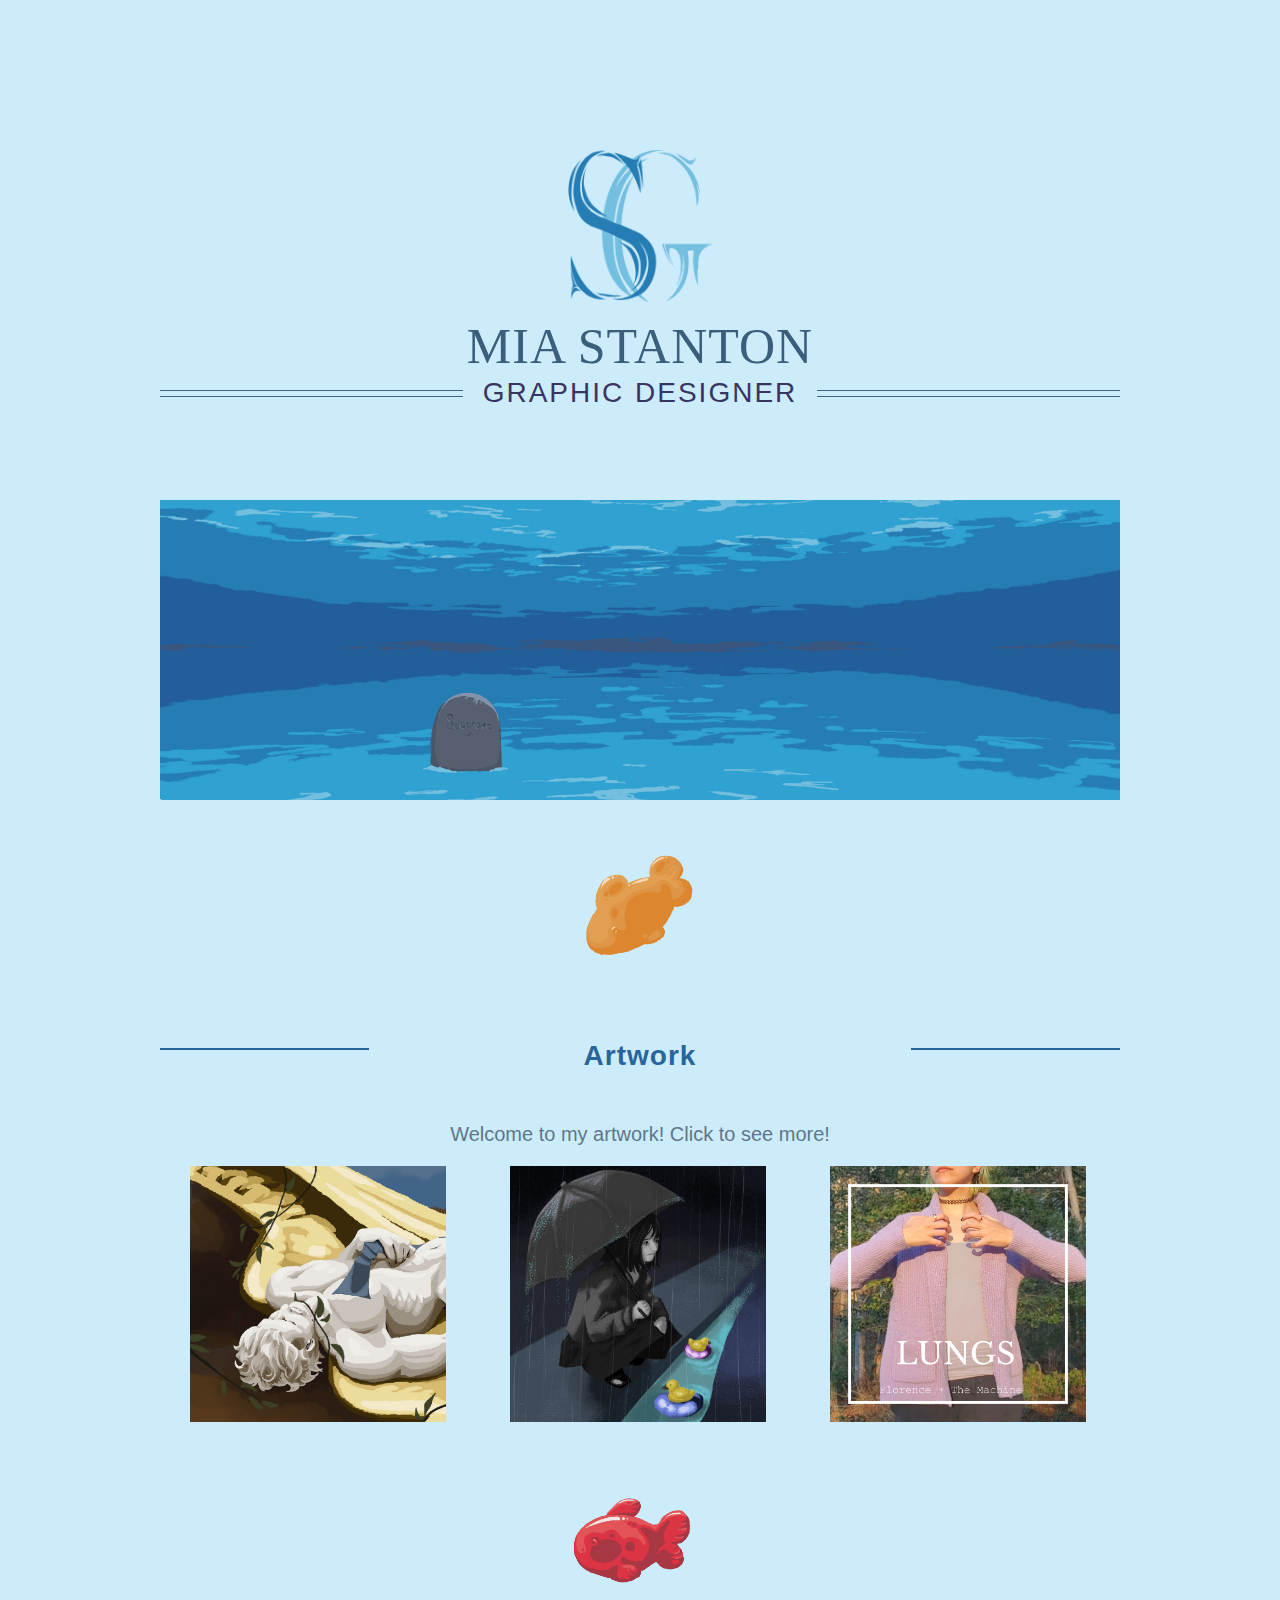
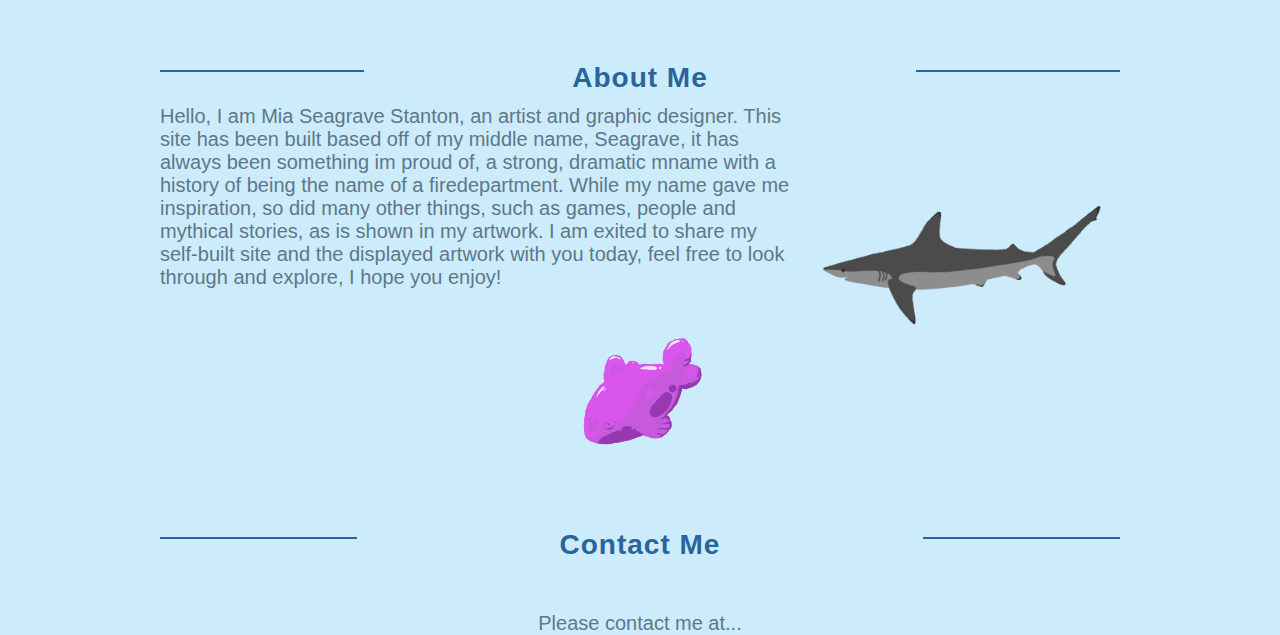
==== index.html @ 09b9c5f2 "Mason Help" ====
<html>
    <head>
      <meta name="viewport" content="width=device-width, initial-scale=1">
      <script src="https://ajax.googleapis.com/ajax/libs/jquery/3.5.1/jquery.min.js"></script>
        <title>Mias Portfolio</title>
        <link rel="stylesheet" href="https://cdnjs.cloudflare.com/ajax/libs/animate.css/4.1.1/animate.min.css"/>
        <link rel="stylesheet" href="styles.css">
      
    </head>

<body>

 <!--Navigation bar-->
<div id="nav-placeholder"></div>
<script>
  $.get("nav.html", function(data){
      $("#nav-placeholder").replaceWith(data);
  });
</script>
<!--end of Navigation bar-->

<div id="container">

 <div id="home" class="page-title">
  <img class="icon" src="assets/v2.svg">
    <div class="nine">
      <h1>Mia Stanton<span>Graphic Designer</span></h1>
    </div>
 </div>

<img class="hero" src="assets/Sea.jpg">

<!-- where nav links to -->
<!-- Artwork Header Section -->
 <div class="box-wrapper box1 hovereffect">
  <div id="artwork" class="center">
    <img src="assets/Jellfish.svg">
  </div>
  <div class="eight">
      <h3>Artwork</h3>
  </div>
  <div class="descript">
    <p> Welcome to my artwork! Click to see more! </p>
  </div>
 </div> 
  <!-- these are the rows for my artwork -->
  <div class="row">
    <div class="column">
         <div class="box-wrapper box1 hovereffect">
          <a href="artwork.html"><img class="art_img" src="assets/F-D.jpg"></a>
         </div>  
    </div>

    <div class="column">
         <div class="box-wrapper box2 hovereffect">
          <a href="artwork.html"><img class="art_img" src="assets/DTD.jpg"></a>
         </div> 
    </div> 

    <div class="column">
         <div class="box-wrapper box3 hovereffect">
          <a href="artwork.html"><img class="art_img" src="assets/ACF.jpg"></a>
         </div> 
    </div>
  <!-- end of artwork columns -->
 </div>  
 
 <div class="box-wrapper box1 hovereffect">
  <div id="about_me" class="center">
    <img src="assets/Jello_fish.svg">
  </div>
  <div class="eight">
      <h3>About Me</h3>
  </div>
  <div class="about">
    <img src="assets/Blacktip.png" class="face textwrap">
    <p class="about_paragraph"> Hello, I am Mia Seagrave Stanton, an artist and graphic designer. This site has been built based off of my middle name, Seagrave, it has always been something im proud of, a strong, dramatic mname with a history of being the name of a firedepartment. While my name gave me inspiration, so did many other things, such as games, people and mythical stories, as is shown in my artwork. I am exited to share my self-built site and the displayed artwork with you today, feel free to look through and explore, I hope you enjoy! </p>
  </div>
 </div>  

 <div class="box-wrapper box1 hovereffect">
  <div id="contact_me" class="center">
    <img src="assets/Pink_fosh.svg">
  </div>
  <div class="eight">
      <h3>Contact Me</h3>
  </div>
  <div class="descript">
    <p> Please contact me at... </p>
  </div>
 </div>  
</div>

<script>// When the user scrolls the page, execute myFunction
  window.onscroll = function() {myFunction()};
  
  // Get the navbar
  var navbar = document.getElementById("navbar");
  
  // Get the offset position of the navbar
  var sticky = navbar.offsetTop;
  
  // Add the sticky class to the navbar when you reach its scroll position. Remove "sticky" when you leave the scroll position
  function myFunction() {
    if (window.pageYOffset >= sticky) {
      navbar.classList.add("sticky")
    } else {
      navbar.classList.remove("sticky");
    }
  }</script>
</body>
</html>
---- styles.css ----
body, html {
  height: 100%;
  margin: 0;
  background: #cdecfb;
  background-size: cover;
  -webkit-background-size: cover;
  -moz-background-size: cover;
  -o-backround-size: cover;
}

h1 {
  position: relative;
  padding: 0;
  margin: 0;
  font-family: "Raleway", sans-serif;
  font-weight: 300;
  font-size: 40px;
  color: #080808;
  -webkit-transition: all 0.4s ease 0s;
  -o-transition: all 0.4s ease 0s;
  transition: all 0.4s ease 0s;
}

h1 span {
  display: block;
  font-size: 0.5em;
  line-height: 1.3;
}
h1 em {
  font-style: normal;
  font-weight: 600;
}

h3 {
  font-family: "Raleway", sans-serif;
}

p {
  font-family: "Raleway", sans-serif;
  font-size: 20px;
  color: rgb(94, 119, 138);
}

/* Style 8
   ----------------------------- */
   .eight h3 {
    text-align:center;
    color: #28659a;
    text-transform:capitalize;
    font-size:28px; letter-spacing:1px;
    
    display: grid;
    grid-template-columns: .25fr auto .25fr;
    grid-template-rows: 10px 0;
    grid-gap: 5px;
  }
  
  .eight h3:after,.eight h3:before {
    content: " ";
    display: block;
    border-bottom: 2px solid #28659a;
    background-color:#cdecfb;
  }

/* Style 9
   ----------------------------- */
   .nine h1 {
    text-align:center; 
    font-size:50px; 
    text-transform:uppercase; 
    color:#3b5e7d; 
    letter-spacing:1px;
    font-family:"Playfair Display", serif; 
    font-weight:400;
  }
  .nine h1 span {
    margin-top: 5px;
      font-size:28px; 
      color:#383562; 
      word-spacing:1px; 
      font-weight:normal; 
      letter-spacing:2px;
      text-transform: uppercase; 
      font-family:"Raleway", sans-serif; 
      font-weight:500;
  
      display: grid;
      grid-template-columns: 1fr max-content 1fr;
      grid-template-rows: 27px 0;
      grid-gap: 20px;
      align-items: center;
  }
  
  .nine h1 span:after,.nine h1 span:before {
      content: " ";
      display: block;
      border-bottom: 1px solid rgb(67, 100, 133);
      border-top: 1px solid rgb(67, 100, 133);
      height: 5px;
    background-color:#cdecfb;
  }
 /* end of style 9 */

#container {
  width: 960px;
  margin: auto;
}

/* 3 equal columns not in use */
.column {
  float: left;
  width: 33.33%;

  
}

/* Clear floats after the columns not in use */
.row:after {
  content: "";
  display: table;
  clear: both;
}

/* Responsive layout - when the screen is less than 600px wide, make the three columns stack on top of each other instead of next to each other not in use */
@media screen and (max-width: 600px) {
  .column {
    width: 100%;
  }
  ul{
    width: 100vw;
    font-size: 10px;
  }
.nine {
  display: flex;
  align-items: center;
  justify-content: center;
  flex-direction: column;
  width: 100vw;
}
.eight {
  display: flex;
  align-items: center;
  justify-content: center;
  flex-direction: column;
  width: 100vw;
}
.descript {
  display: flex;
  align-items: center;
  justify-content: center;
  flex-direction: column;
  width: 100vw;
}
.about {
  display: flex;
  align-items: center;
  justify-content: center;
  flex-direction: column;
  width: 90vw;
  text-align: center;
}
.about_paragraph {
  margin-left: 35;
}
} 

/* start of nav */
nav{
  display: inline-block;
  margin: auto;
  position: fixed;
  width: 100%;
  top:0;
  z-index:10;
  font-family: Cambria, Cochin, Georgia, Times, 'Times New Roman', serif;
  font-weight: 600;
  text-transform: capitalize;
  background-color: rgb(67, 100, 133);
  opacity: 90%;
}
nav ul {
  padding:0;
  display:flex;
}
nav li {
  margin-left: auto;
  margin-right: auto;
  list-style-type: none;
  padding: 2%;
  font-size: 1.7em;
}
nav li a {
  color:rgb(239, 250, 252);
  font-weight: 600;
  opacity: 0.9;
  text-decoration: none;
  transition: .3s;
}
nav li a:hover {
  color:#7bc2e0;
  opacity: 1;
  text-decoration: none;
}
/* end of nav */


.icon {
  width: 15%;
  padding-bottom: 15px;
}
.page-title {
  color: rgb(58, 70, 130);
  text-align: center;
  padding-top: 150px;
  height: 350px;
  width: 100%;
}

.hero {
width: 960px;
height: 300px;
padding: 0px 0 20px 0;
}

img:hover {
  -webkit-filter: drop-shadow(0 5px 5px rgba(0, 0, 0, 0.2)); /* Chrome, Safari, Opera */
  filter: drop-shadow(0 5px 5px rgba(0, 0, 0, 0.2));
}

/* styling for links */
a:link {
  color:rgb(239, 250, 252);
}
a:hover {
  color: rgb(127, 246, 255);
}
/* end of link styling */

.center {
  display: block;
  margin-left: auto;
  margin-right: auto;
  width: 20%;
}

.art_img {
  width: 80%;
  padding-bottom: 20px;
  padding-left: 30px;
}

.descript {
  text-align: center;
  padding-top: 20px;
}

.face {
  width: 300px;
}

.textwrap {
  float: right;
  margin: 10px;
}

.top_spacer {
  padding-top: 150px;
}
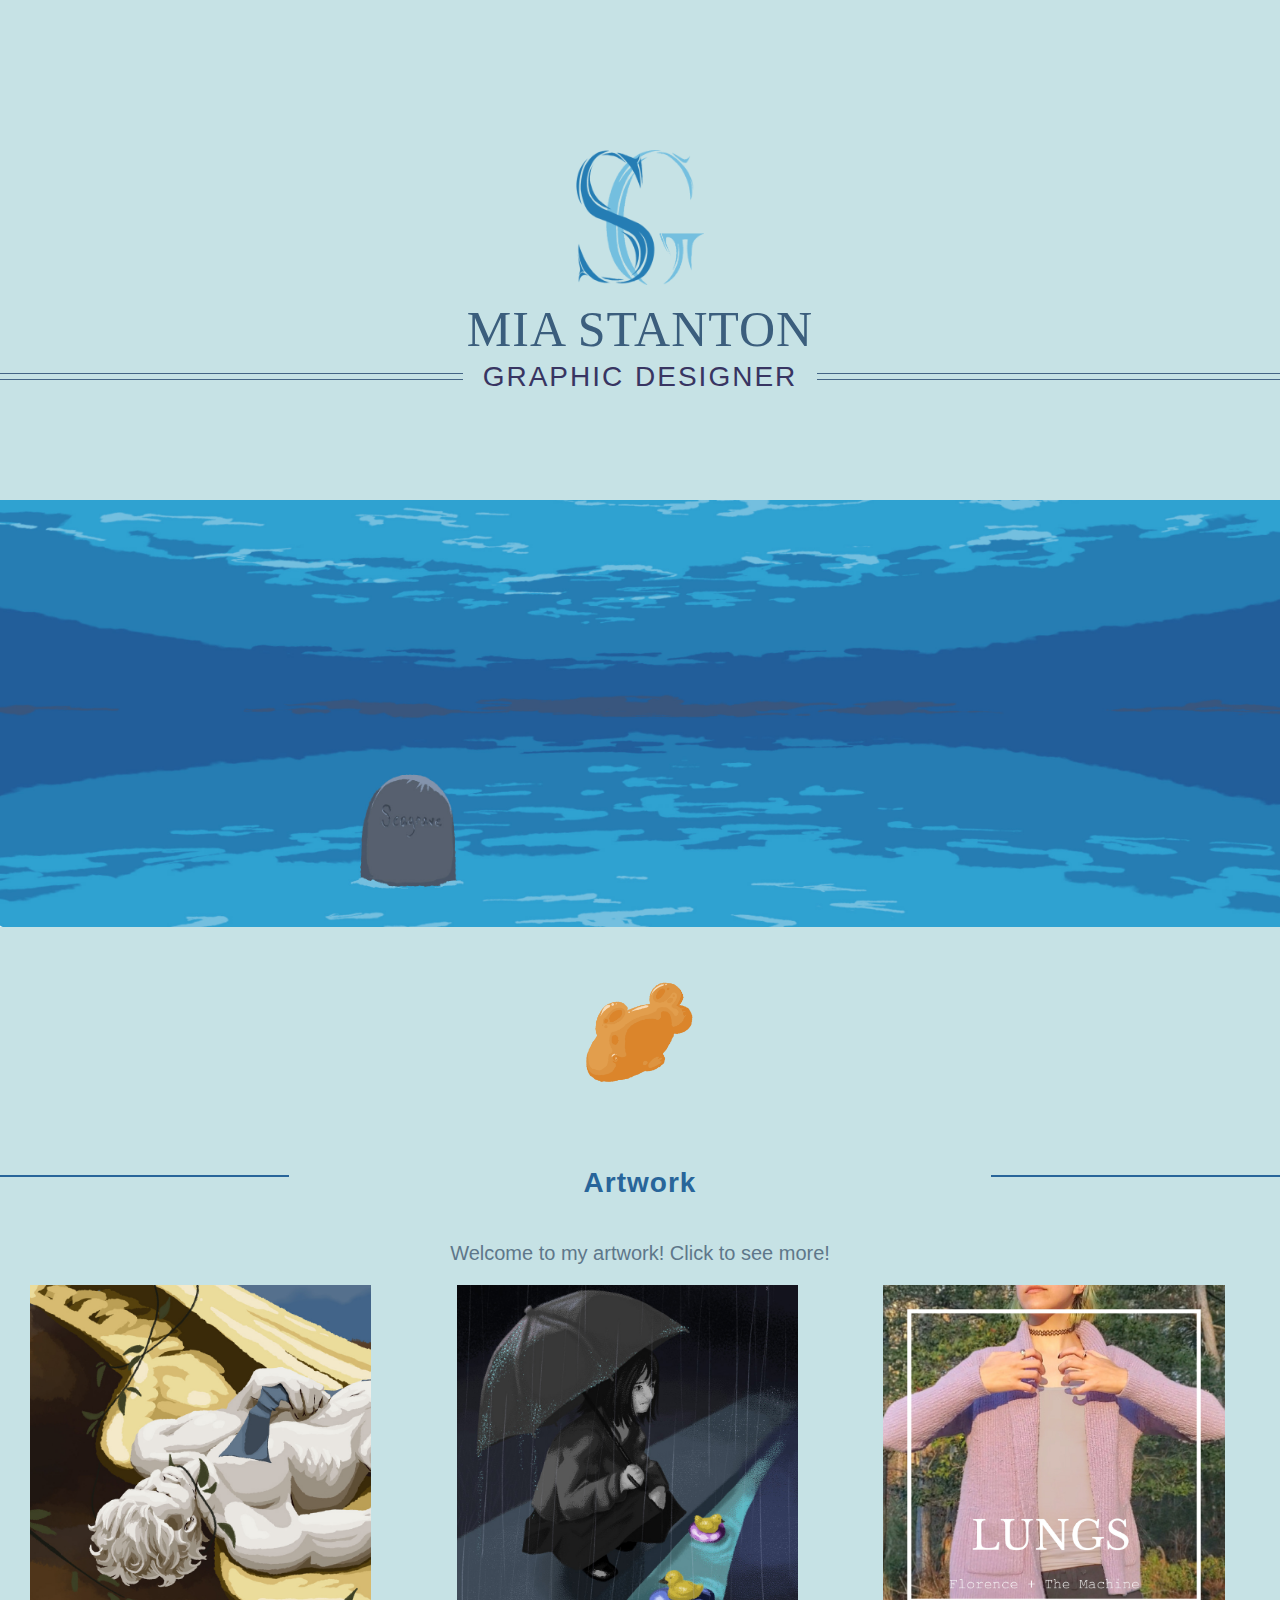
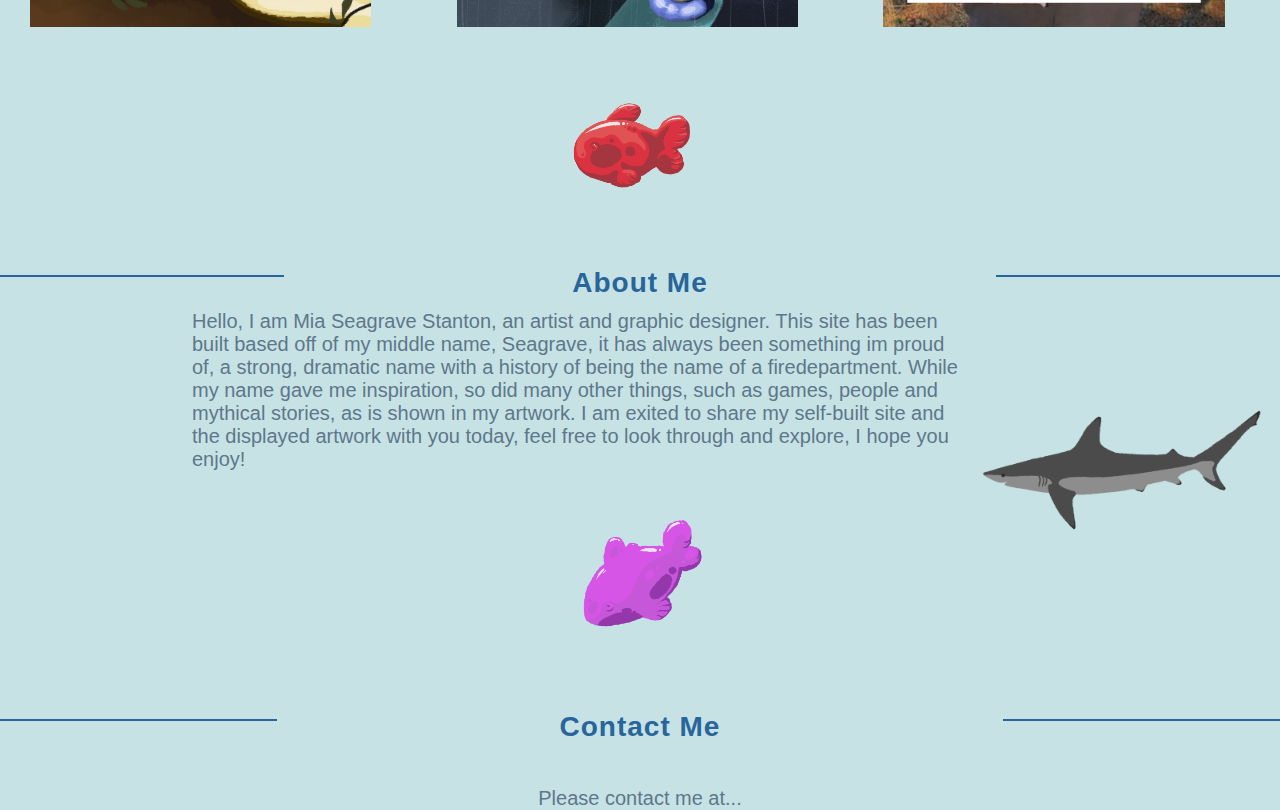
==== commit 9411f954: "adjust" ====
--- a/index.html
+++ b/index.html
@@ -74,7 +74,7 @@
   </div>
   <div class="about">
     <img src="assets/Blacktip.png" class="face textwrap">
-    <p class="about_paragraph"> Hello, I am Mia Seagrave Stanton, an artist and graphic designer. This site has been built based off of my middle name, Seagrave, it has always been something im proud of, a strong, dramatic mname with a history of being the name of a firedepartment. While my name gave me inspiration, so did many other things, such as games, people and mythical stories, as is shown in my artwork. I am exited to share my self-built site and the displayed artwork with you today, feel free to look through and explore, I hope you enjoy! </p>
+    <p class="about_paragraph"> Hello, I am Mia Seagrave Stanton, an artist and graphic designer. This site has been built based off of my middle name, Seagrave, it has always been something im proud of, a strong, dramatic name with a history of being the name of a firedepartment. While my name gave me inspiration, so did many other things, such as games, people and mythical stories, as is shown in my artwork. I am exited to share my self-built site and the displayed artwork with you today, feel free to look through and explore, I hope you enjoy! </p>
   </div>
  </div>  
 
--- a/styles.css
+++ b/styles.css
@@ -1,7 +1,7 @@
 body, html {
   height: 100%;
   margin: 0;
-  background: #cdecfb;
+  background: #c6e2e5;
   background-size: cover;
   -webkit-background-size: cover;
   -moz-background-size: cover;
@@ -59,7 +59,7 @@
     content: " ";
     display: block;
     border-bottom: 2px solid #28659a;
-    background-color:#cdecfb;
+    background-color:#c6e2e5;
   }
 
 /* Style 9
@@ -97,12 +97,12 @@
       border-bottom: 1px solid rgb(67, 100, 133);
       border-top: 1px solid rgb(67, 100, 133);
       height: 5px;
-    background-color:#cdecfb;
+    background-color:#c6e2e5;
   }
  /* end of style 9 */
 
 #container {
-  width: 960px;
+  width: 100vw;
   margin: auto;
 }
 
@@ -160,7 +160,8 @@
   text-align: center;
 }
 .about_paragraph {
-  margin-left: 35;
+  text-align: center;
+  margin-left: 10vw;
 }
 } 
 
@@ -205,7 +206,7 @@
 
 
 .icon {
-  width: 15%;
+  width: 10%;
   padding-bottom: 15px;
 }
 .page-title {
@@ -217,8 +218,7 @@
 }
 
 .hero {
-width: 960px;
-height: 300px;
+width: 100vw;
 padding: 0px 0 20px 0;
 }
 
@@ -240,7 +240,7 @@
   display: block;
   margin-left: auto;
   margin-right: auto;
-  width: 20%;
+  width: 15%;
 }
 
 .art_img {
@@ -251,7 +251,7 @@
 
 .descript {
   text-align: center;
-  padding-top: 20px;
+  padding-top: 1vw;
 }
 
 .face {
@@ -265,4 +265,9 @@
 
 .top_spacer {
   padding-top: 150px;
+}
+
+.about_paragraph {
+  padding-left: 15vw;
+  text-align: left;
 }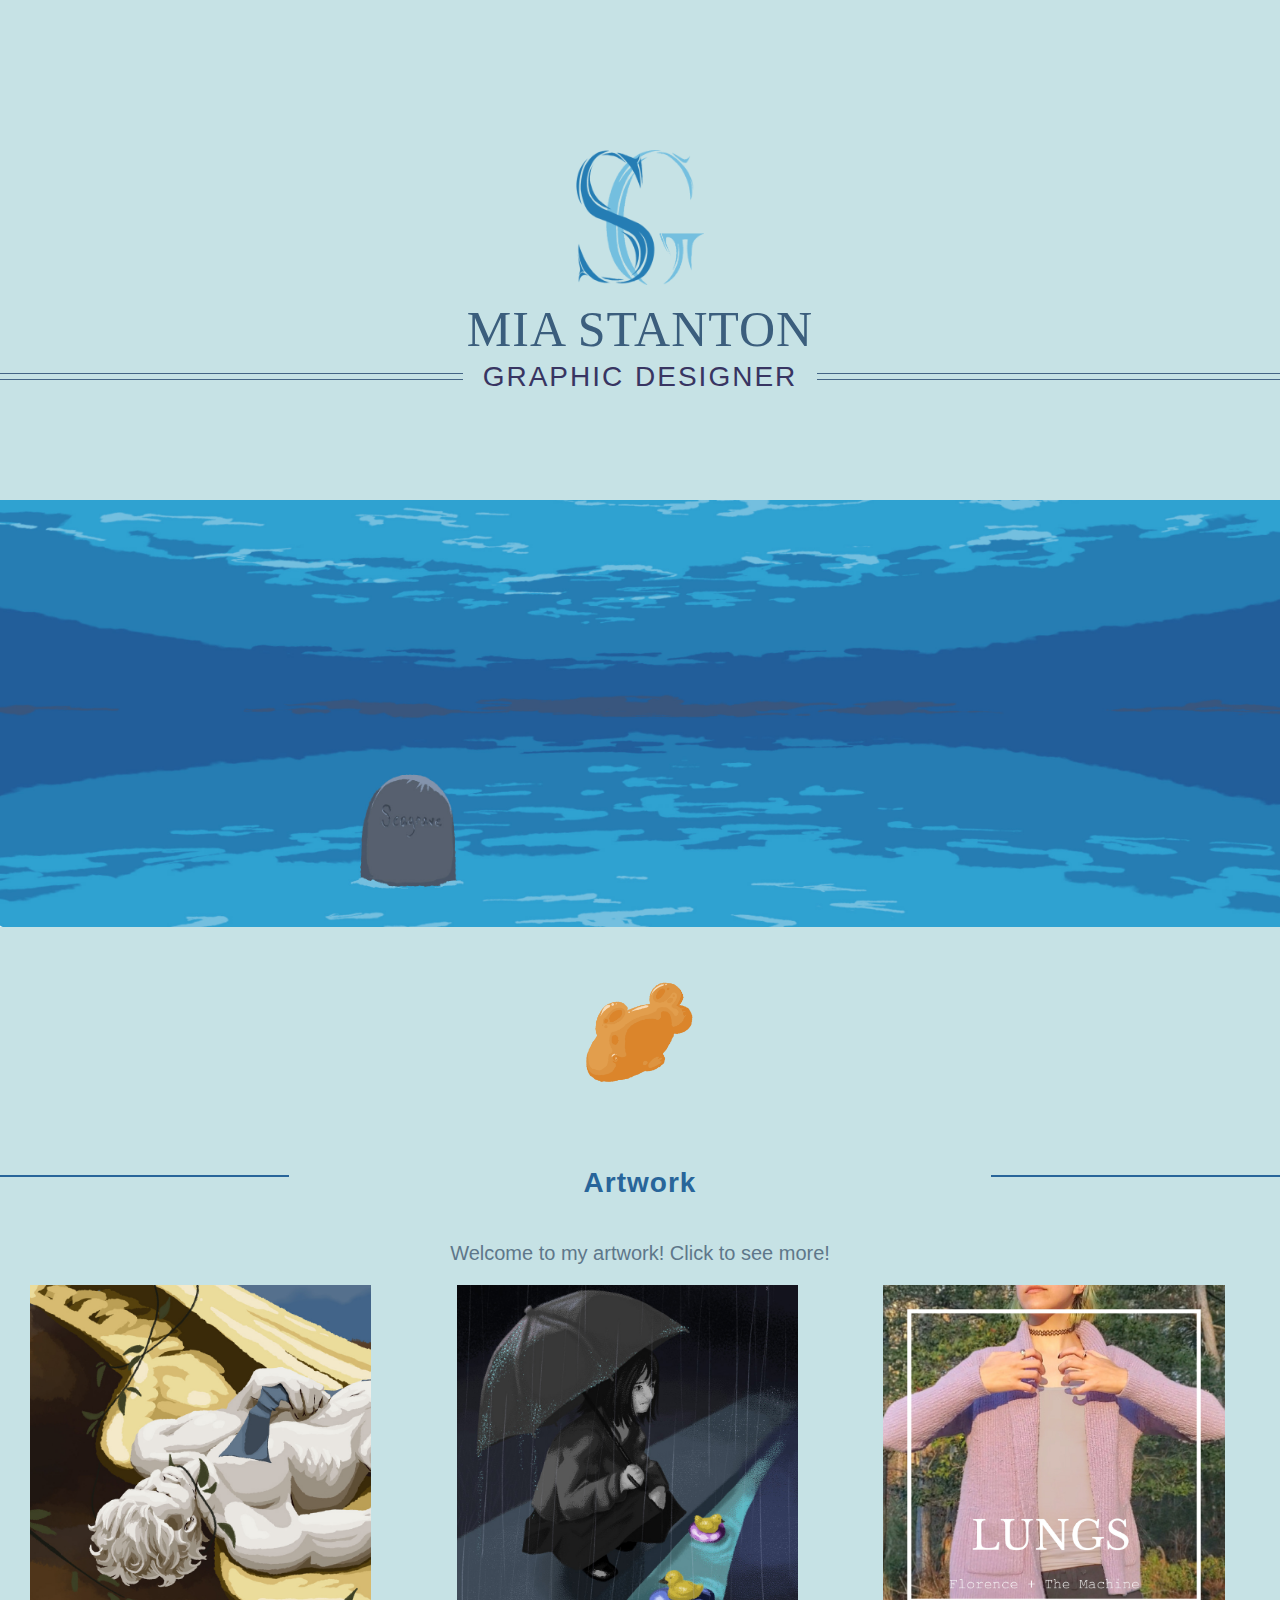
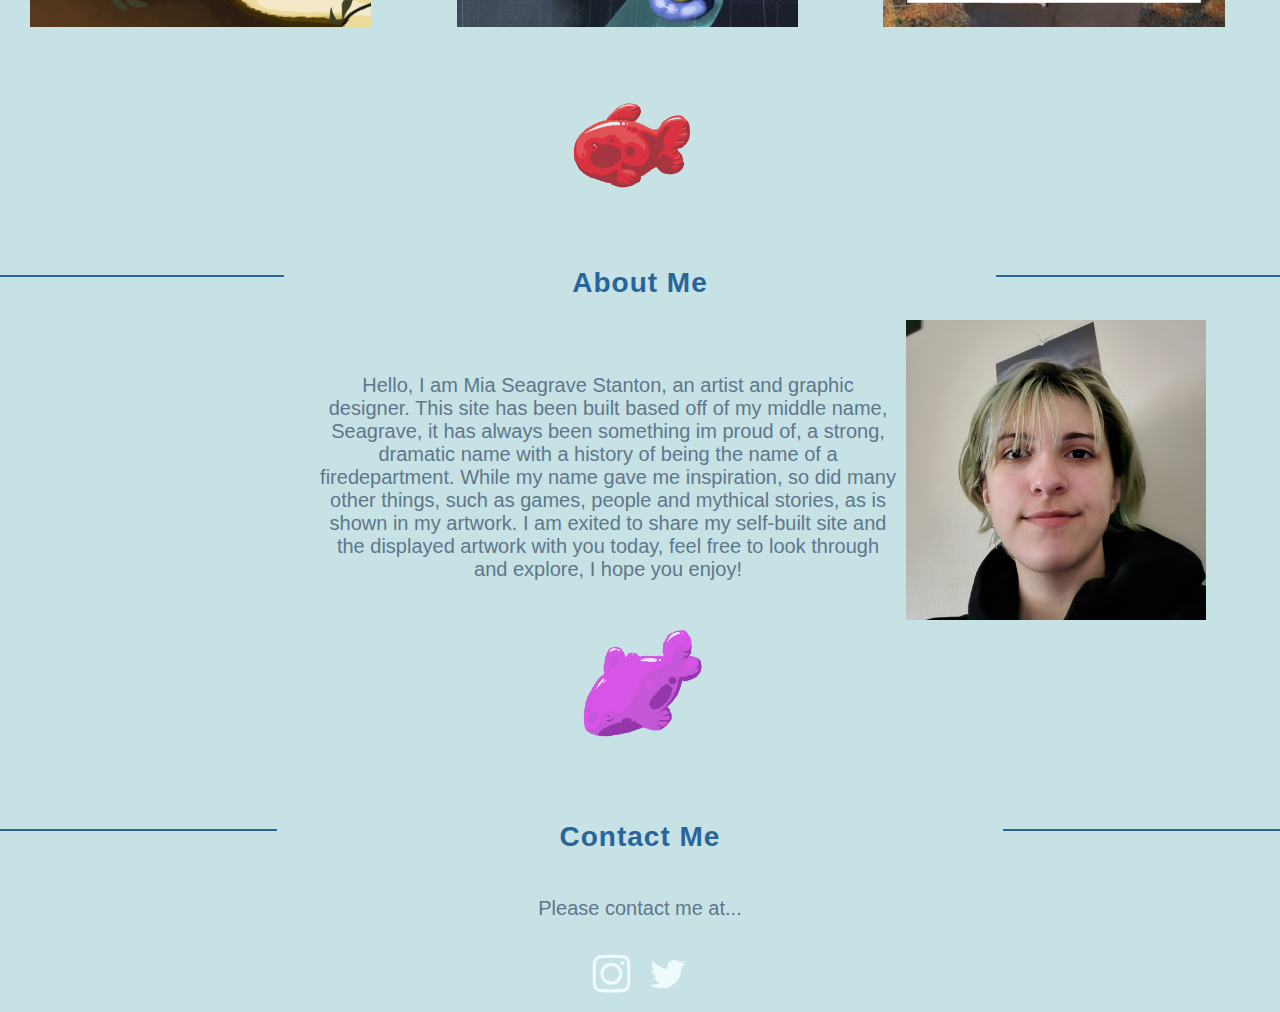
==== commit deec799d: "updates" ====
--- a/index.html
+++ b/index.html
@@ -73,7 +73,7 @@
       <h3>About Me</h3>
   </div>
   <div class="about">
-    <img src="assets/Blacktip.png" class="face textwrap">
+    <img src="assets/Me.jpg" class="face textwrap">
     <p class="about_paragraph"> Hello, I am Mia Seagrave Stanton, an artist and graphic designer. This site has been built based off of my middle name, Seagrave, it has always been something im proud of, a strong, dramatic name with a history of being the name of a firedepartment. While my name gave me inspiration, so did many other things, such as games, people and mythical stories, as is shown in my artwork. I am exited to share my self-built site and the displayed artwork with you today, feel free to look through and explore, I hope you enjoy! </p>
   </div>
  </div>  
@@ -87,6 +87,8 @@
   </div>
   <div class="descript">
     <p> Please contact me at... </p>
+      <a href="https://www.instagram.com/sweetvenom227/" target="_blank"><img src="assets/insta.svg" class="rat"></a>
+      <a href="https://twitter.com/SeaGrave277" target="_blank"><img src="assets/Twitter.svg" class="rat"></a>
   </div>
  </div>  
 </div>
--- a/styles.css
+++ b/styles.css
@@ -256,6 +256,7 @@
 
 .face {
   width: 300px;
+  padding-right: 5vw;
 }
 
 .textwrap {
@@ -268,6 +269,11 @@
 }
 
 .about_paragraph {
-  padding-left: 15vw;
-  text-align: left;
+  padding-left: 25vw;
+  padding-top: 5vw;
+  text-align: center;
+}
+
+.rat {
+  width: 4vw;
 }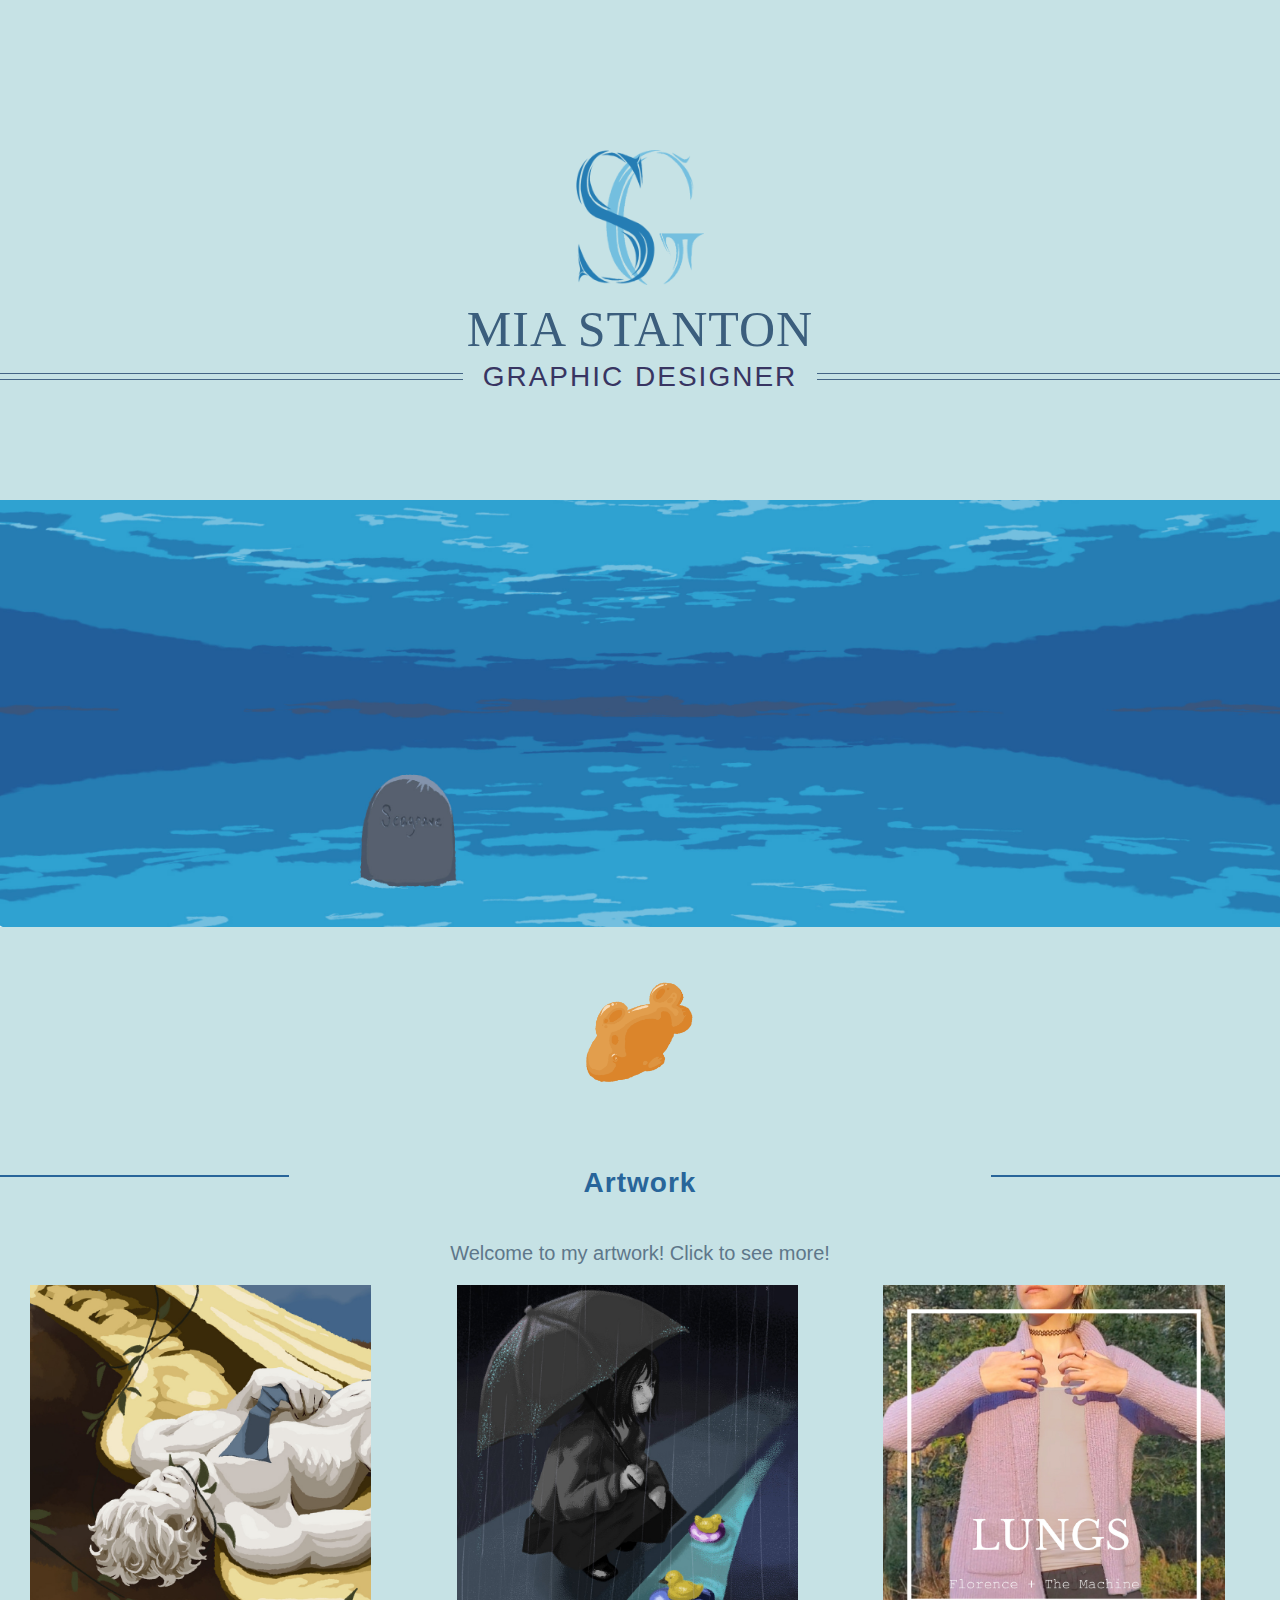
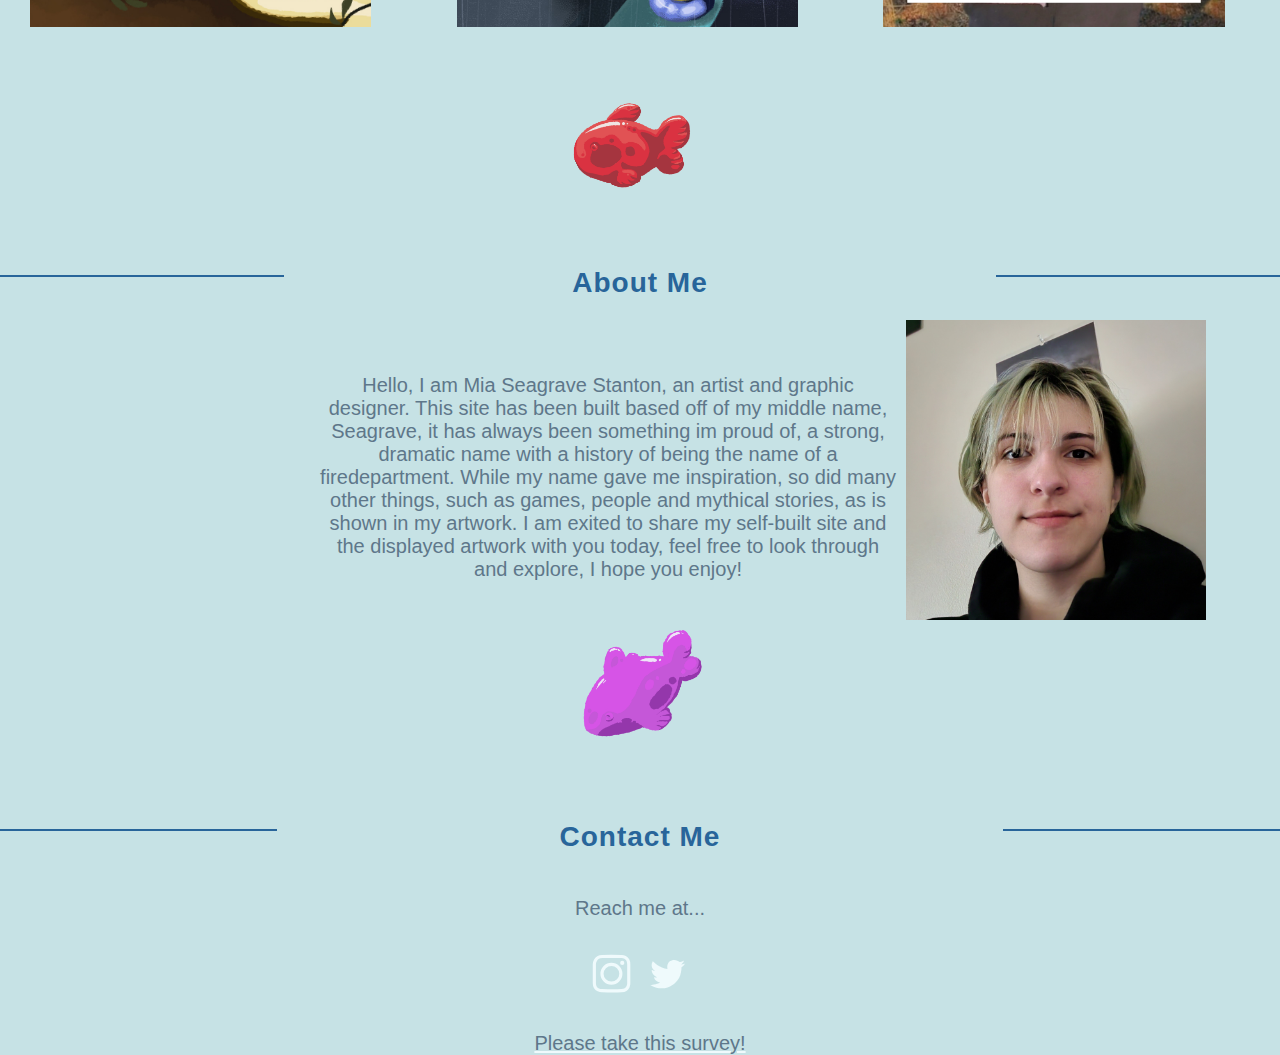
==== commit de8010af: "Google Fourm" ====
--- a/index.html
+++ b/index.html
@@ -86,9 +86,10 @@
       <h3>Contact Me</h3>
   </div>
   <div class="descript">
-    <p> Please contact me at... </p>
+    <p>Reach me at... </p>
       <a href="https://www.instagram.com/sweetvenom227/" target="_blank"><img src="assets/insta.svg" class="rat"></a>
       <a href="https://twitter.com/SeaGrave277" target="_blank"><img src="assets/Twitter.svg" class="rat"></a>
+    <a href="https://docs.google.com/forms/d/e/1FAIpQLSe0o5Eu0fZDQFzj3ZeaQf-r0adgbVKpn_y52nwlLxugnQE_kA/viewform?usp=sf_link" target="_blank"><p>Please take this survey!</p></a>
   </div>
  </div>  
 </div>
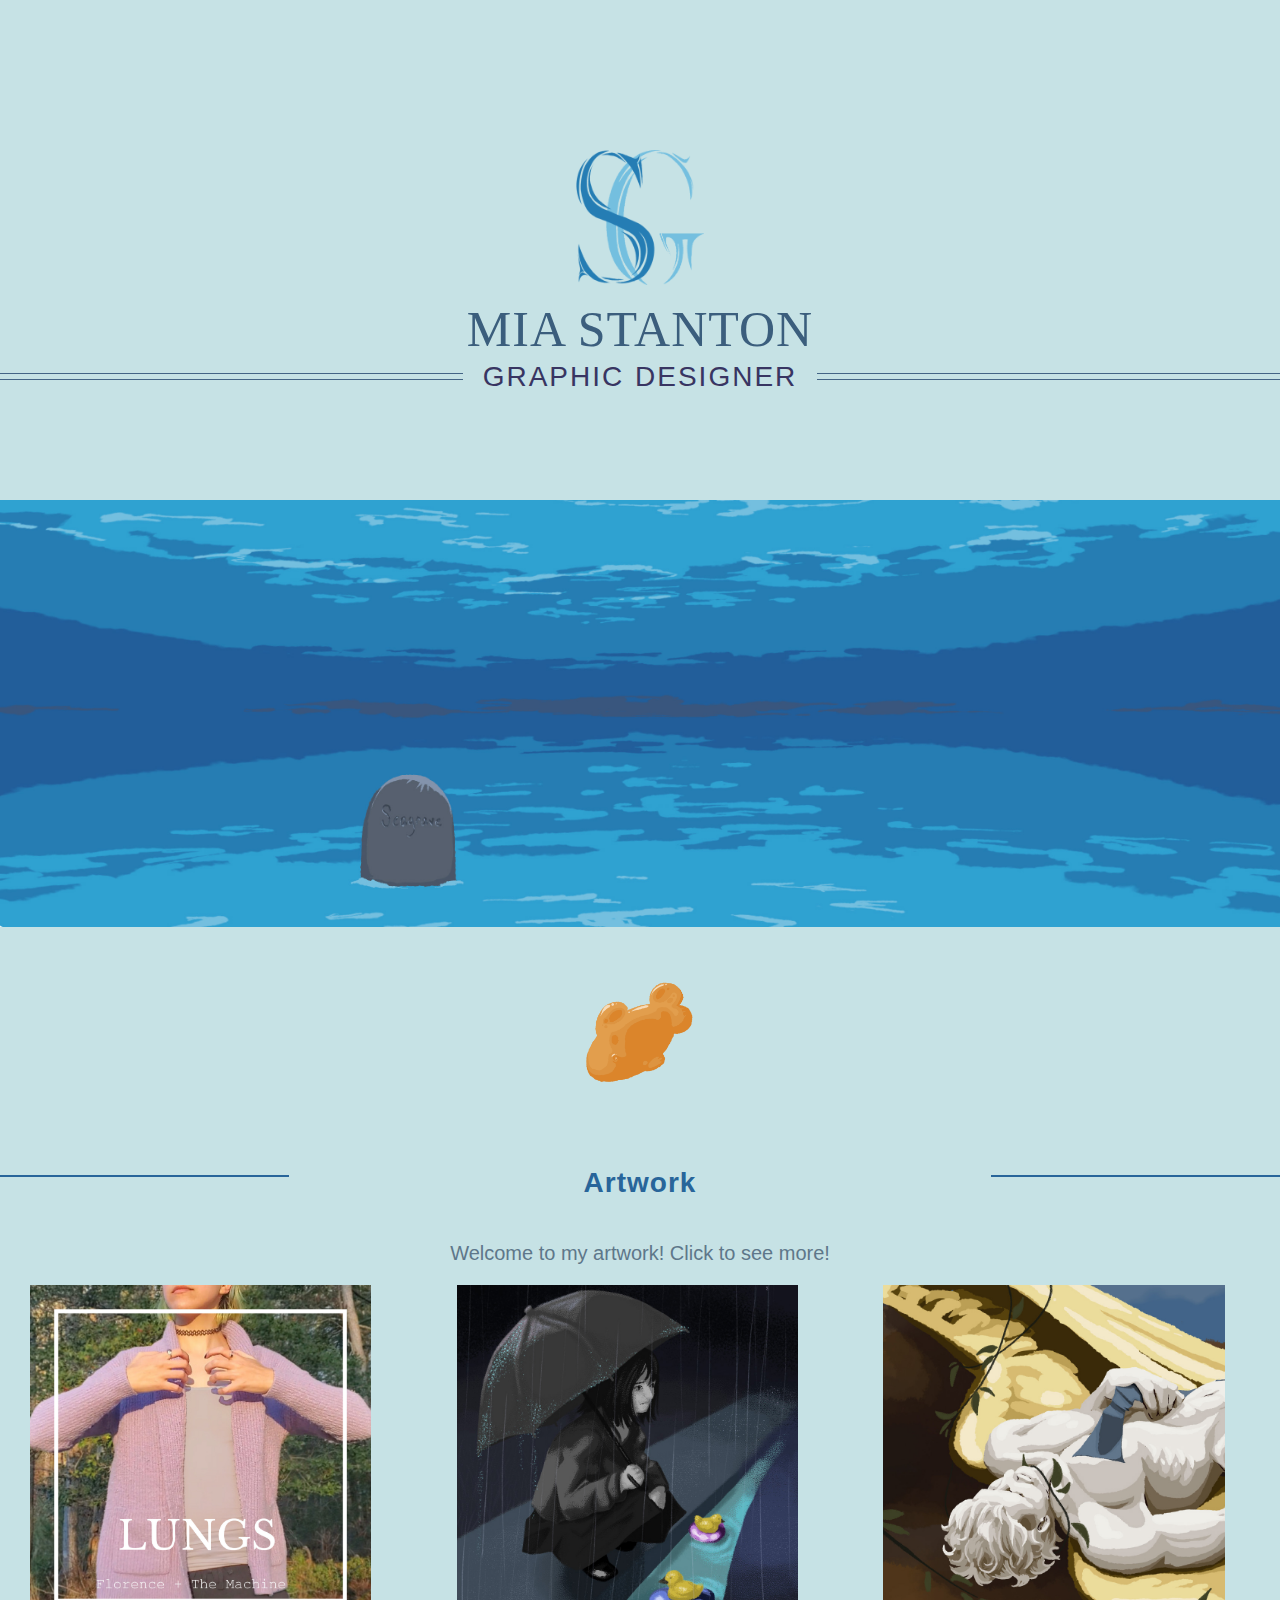
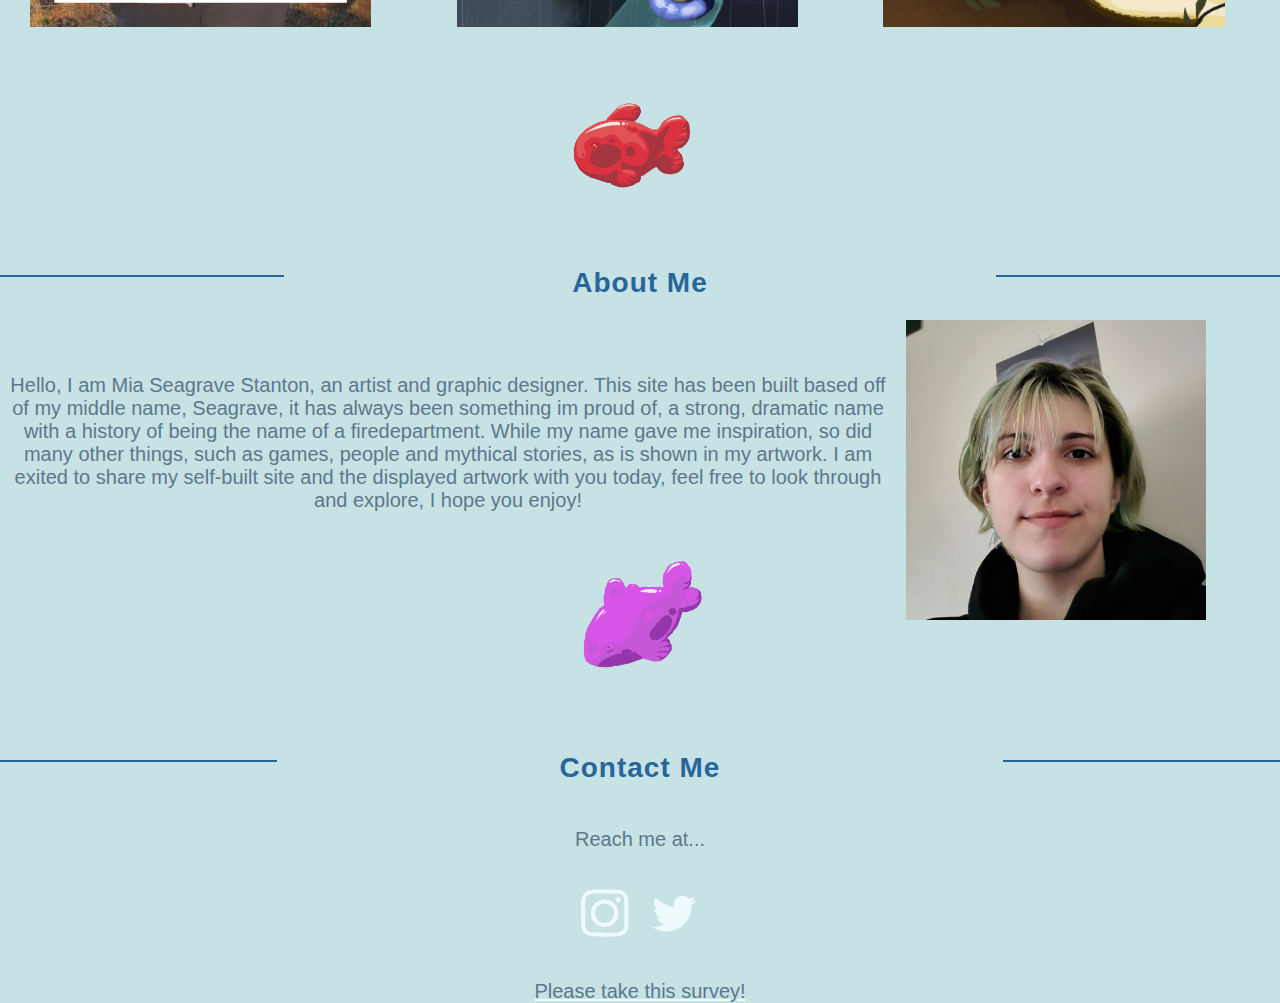
==== commit 9de7f2ec: "wibble wobblle" ====
--- a/index.html
+++ b/index.html
@@ -5,6 +5,9 @@
         <title>Mias Portfolio</title>
         <link rel="stylesheet" href="https://cdnjs.cloudflare.com/ajax/libs/animate.css/4.1.1/animate.min.css"/>
         <link rel="stylesheet" href="styles.css">
+        <link
+    rel="stylesheet"
+    href="https://cdnjs.cloudflare.com/ajax/libs/animate.css/4.1.1/animate.min.css"/> 
       
     </head>
 
@@ -22,7 +25,7 @@
 <div id="container">
 
  <div id="home" class="page-title">
-  <img class="icon" src="assets/v2.svg">
+  <img class="icon animate__wobble animate__animated" src="assets/v2.svg">
     <div class="nine">
       <h1>Mia Stanton<span>Graphic Designer</span></h1>
     </div>
@@ -33,7 +36,7 @@
 <!-- where nav links to -->
 <!-- Artwork Header Section -->
  <div class="box-wrapper box1 hovereffect">
-  <div id="artwork" class="center">
+  <div id="artwork" class="center animate__wobble animate__animated">
     <img src="assets/Jellfish.svg">
   </div>
   <div class="eight">
@@ -66,7 +69,7 @@
  </div>  
  
  <div class="box-wrapper box1 hovereffect">
-  <div id="about_me" class="center">
+  <div id="about_me" class="center animate__wobble animate__animated">
     <img src="assets/Jello_fish.svg">
   </div>
   <div class="eight">
@@ -79,7 +82,7 @@
  </div>  
 
  <div class="box-wrapper box1 hovereffect">
-  <div id="contact_me" class="center">
+  <div id="contact_me" class="center animate__wobble animate__animated">
     <img src="assets/Pink_fosh.svg">
   </div>
   <div class="eight">
--- a/styles.css
+++ b/styles.css
@@ -108,10 +108,8 @@
 
 /* 3 equal columns not in use */
 .column {
-  float: left;
+  float: right;
   width: 33.33%;
-
-  
 }
 
 /* Clear floats after the columns not in use */
@@ -158,11 +156,12 @@
   flex-direction: column;
   width: 90vw;
   text-align: center;
+  padding-left: 5vw;
 }
 .about_paragraph {
   text-align: center;
-  margin-left: 10vw;
-}
+}
+
 } 
 
 /* start of nav */
@@ -269,11 +268,10 @@
 }
 
 .about_paragraph {
-  padding-left: 25vw;
   padding-top: 5vw;
   text-align: center;
 }
 
 .rat {
-  width: 4vw;
+  width: 5vw;
 }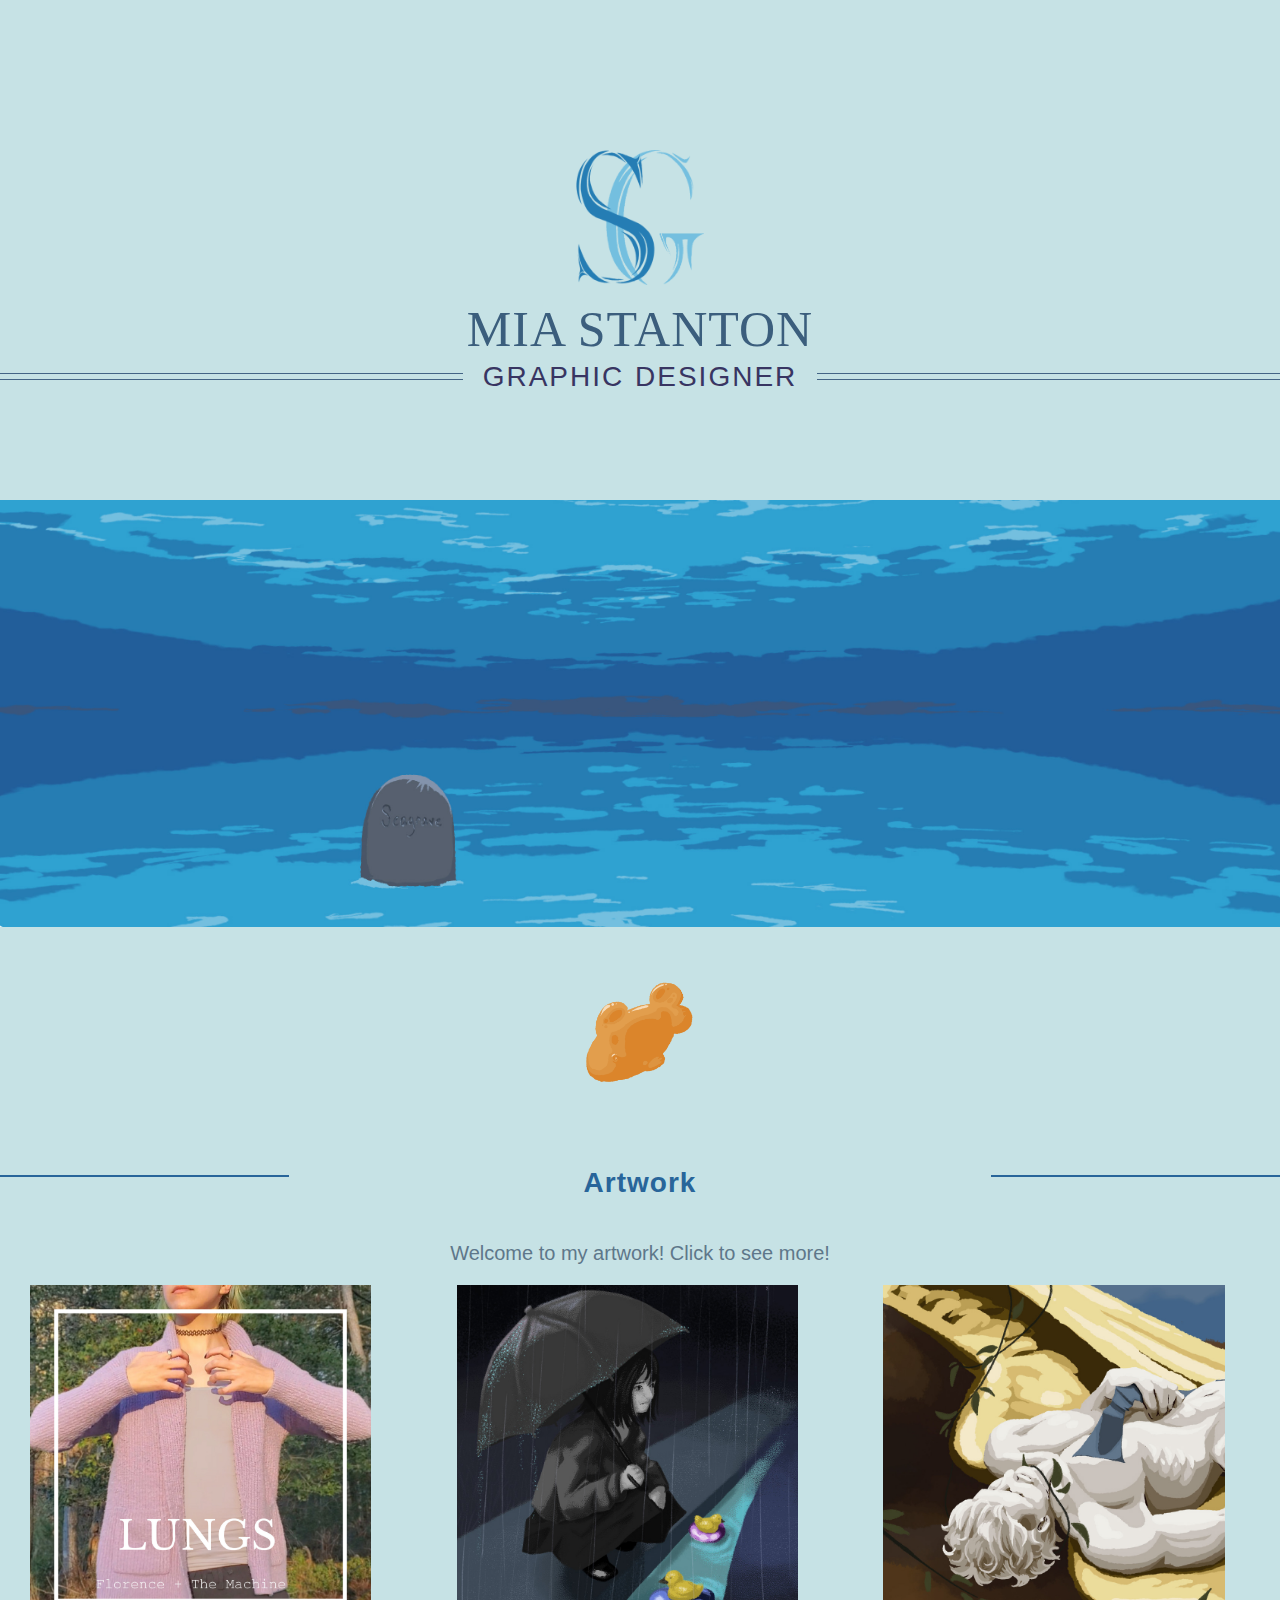
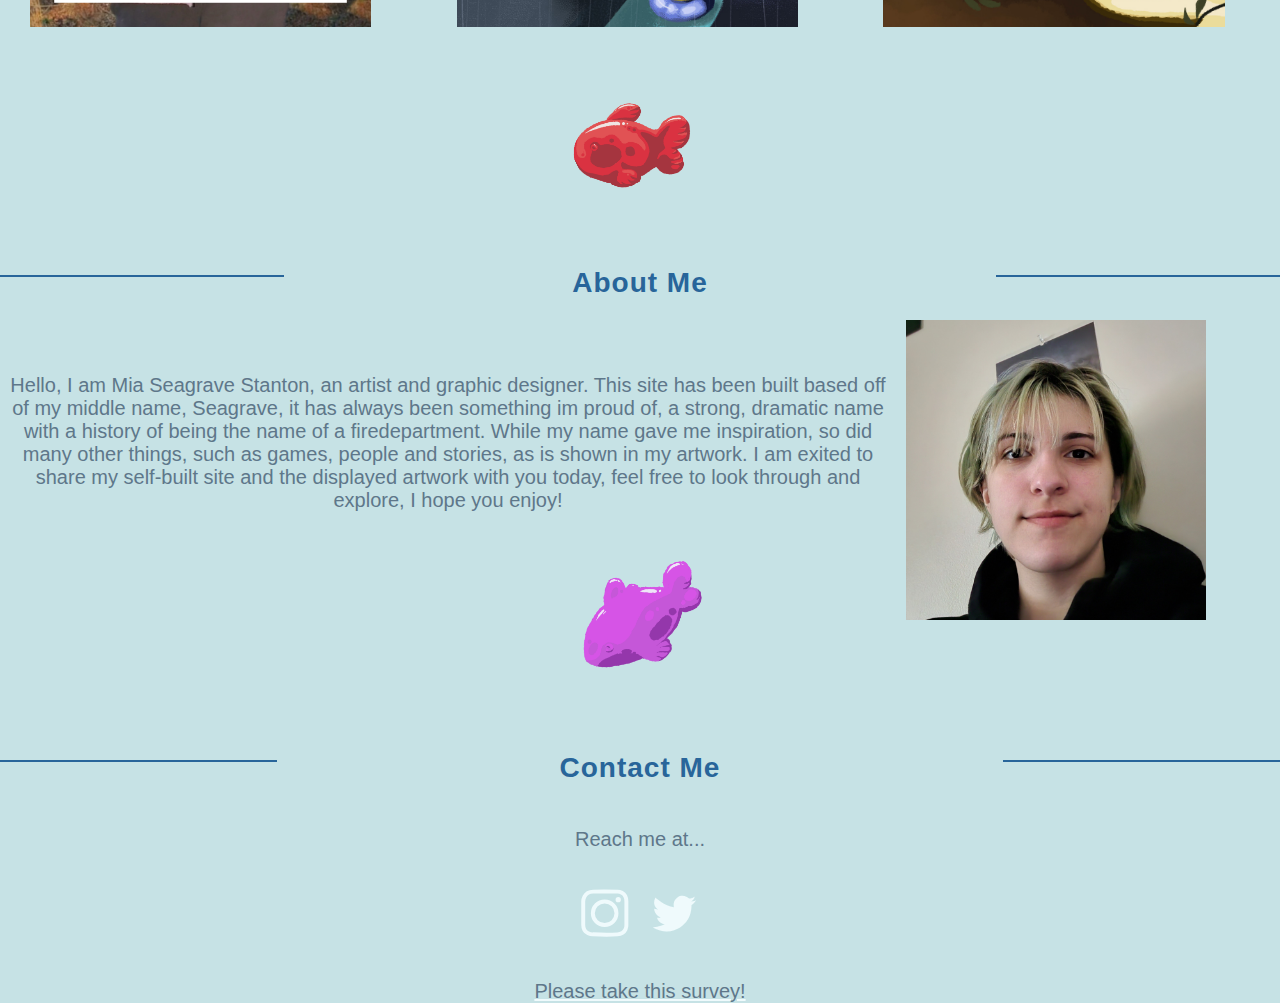
==== commit 79bf399a: "text update" ====
--- a/index.html
+++ b/index.html
@@ -25,7 +25,7 @@
 <div id="container">
 
  <div id="home" class="page-title">
-  <img class="icon animate__wobble animate__animated" src="assets/v2.svg">
+  <img class="icon animate__jello animate__animated" src="assets/v2.svg">
     <div class="nine">
       <h1>Mia Stanton<span>Graphic Designer</span></h1>
     </div>
@@ -77,7 +77,7 @@
   </div>
   <div class="about">
     <img src="assets/Me.jpg" class="face textwrap">
-    <p class="about_paragraph"> Hello, I am Mia Seagrave Stanton, an artist and graphic designer. This site has been built based off of my middle name, Seagrave, it has always been something im proud of, a strong, dramatic name with a history of being the name of a firedepartment. While my name gave me inspiration, so did many other things, such as games, people and mythical stories, as is shown in my artwork. I am exited to share my self-built site and the displayed artwork with you today, feel free to look through and explore, I hope you enjoy! </p>
+    <p class="about_paragraph"> Hello, I am Mia Seagrave Stanton, an artist and graphic designer. This site has been built based off of my middle name, Seagrave, it has always been something im proud of, a strong, dramatic name with a history of being the name of a firedepartment. While my name gave me inspiration, so did many other things, such as games, people and stories, as is shown in my artwork. I am exited to share my self-built site and the displayed artwork with you today, feel free to look through and explore, I hope you enjoy! </p>
   </div>
  </div>  
 
--- a/styles.css
+++ b/styles.css
@@ -112,6 +112,11 @@
   width: 33.33%;
 }
 
+.column1 {
+  float: left;
+  width: 33.33%;
+}
+
 /* Clear floats after the columns not in use */
 .row:after {
   content: "";
